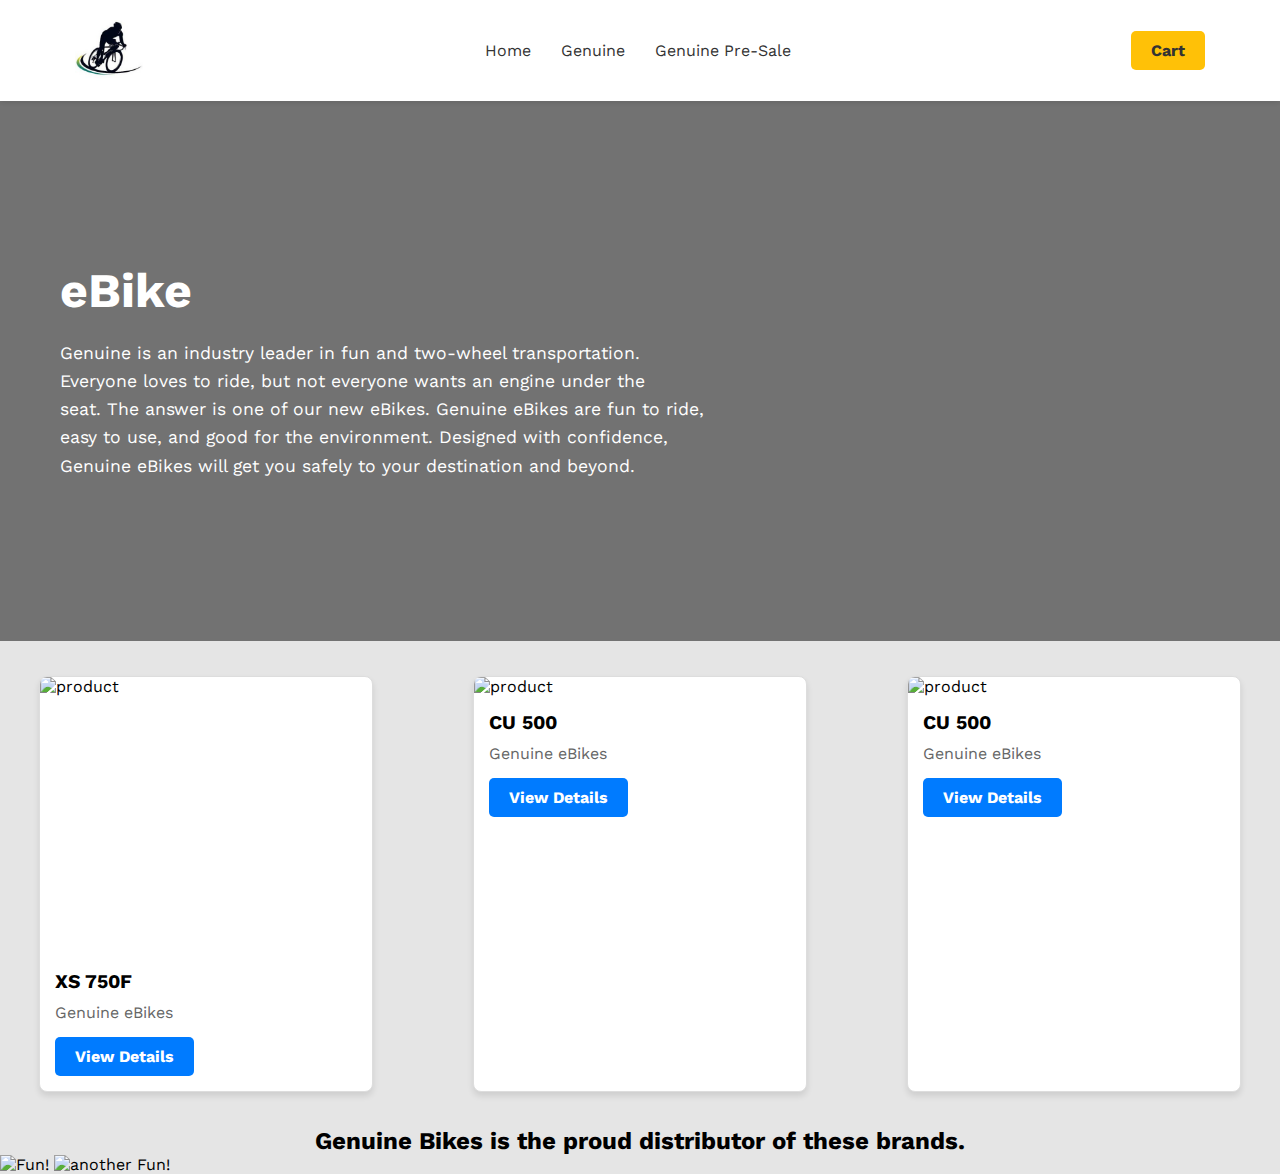
==== app/src/index.html @ b3bcbcaf "first commit" ====
<!DOCTYPE html>
<html lang="en">
  <head>
    <meta charset="UTF-8" />
    <meta name="viewport" content="width=device-width, initial-scale=1.0" />
    <title>Genuine</title>
    <link rel="stylesheet" href="index.css" />
  </head>
  <body class="bg-light">
    <!-- Full-width container with no padding -->
    <div class="container-fluid">
      <header class="header">
        <!-- Logo -->
        <a href="index.html" class="logo">
          <img src="./img/logo.jpg" width="70" alt="logo" />
        </a>

        <!-- Navbar -->
        <nav class="nav">
          <ul class="nav-list">
            <li><a href="#" class="nav-link">Home</a></li>
            <li><a href="#" class="nav-link">Genuine</a></li>
            <li><a href="#" class="nav-link">Genuine Pre-Sale</a></li>
          </ul>
        </nav>

        <!-- Cart Button -->
        <a href="#" class="cart-button">Cart</a>
      </header>

      <!-- e-bike section -->
      <section class="e-bike">
        <div class="e-bike-container">
          <!-- Text Content -->
          <div class="text-content">
            <h1>eBike</h1>
            <p>
              Genuine is an industry leader in fun and two-wheel transportation.
              <br />Everyone loves to ride, but not everyone wants an engine
              under the <br />seat. The answer is one of our new eBikes. Genuine
              eBikes are fun to ride, <br />easy to use, and good for the
              environment. Designed with confidence, <br />Genuine eBikes will
              get you safely to your destination and beyond.
            </p>
          </div>
        </div>
      </section>

      <!--card product-->
      <section class="card-section">
        <div class="card">
          <img
            src="https://www.genuinescooters.com/cdn/shop/files/XS750F-Main-titanium_fa7dd555-19c9-4b7c-81df-d00f7cdeb40d.jpg?v=1711001897&width=500"
            class="card-img"
            width="334"
            height="280"
            alt="product"
          />
          <div class="card-body">
            <h5 class="card-title">XS 750F</h5>
            <p class="card-text">Genuine eBikes</p>
            <a href="#" class="card-button">View Details</a>
          </div>
        </div>

        <div class="card">
          <img
            src="https://www.genuinescooters.com/cdn/shop/files/CU500-Main-black_5c5bb890-1965-48e3-99ff-8b5bfcc1a152.jpg?v=1711001863&width=500"
            class="card-img"
            alt="product"
          />
          <div class="card-body">
            <h5 class="card-title">CU 500</h5>
            <p class="card-text">Genuine eBikes</p>
            <a href="#" class="card-button">View Details</a>
          </div>
        </div>

        <div class="card">
          <img
            src="https://www.genuinescooters.com/cdn/shop/files/CU500-Main-white_c535da49-6063-4cb2-ae09-d8cdd6c9f789.jpg?v=1711001863&width=500"
            class="card-img"
            alt="product"
          />
          <div class="card-body">
            <h5 class="card-title">CU 500</h5>
            <p class="card-text">Genuine eBikes</p>
            <a href="#" class="card-button">View Details</a>
          </div>
        </div>
      </section>

      <!--new section-->
      <section>
        <div class="g-e-bike">
          <div class="title">
            <h2>Genuine Bikes is the proud distributor of these brands.</h2>
          </div>

          <div class="ebike-content">
            <img
              src="https://www.genuinescooters.com/cdn/shop/files/image_7566.png?v=1706265068&width=151"
              alt="Fun!"
            />
            <img
              src="https://www.genuinescooters.com/cdn/shop/files/footer-icons-fun-v2.png?v=1713210122&width=36"
              alt="another Fun!"
            />
          </div>
        </div>
      </section>
    </div>
    <script src="index.js"></script>
  </body>
</html>
---- app/src/index.css ----
@import url("https://fonts.googleapis.com/css2?family=Fira+Code:wght@300..700&family=Inria+Sans:ital,wght@0,300;0,400;0,700;1,300;1,400;1,700&family=Poppins:ital,wght@0,100;0,200;0,300;0,400;0,500;0,600;0,700;0,800;0,900;1,100;1,200;1,300;1,400;1,500;1,600;1,700;1,800;1,900&family=Work+Sans:ital,wght@0,100..900;1,100..900&display=swap");

/* Reset default margins and paddings */
* {
  margin: 0;
  padding: 0;
  box-sizing: border-box;
}

/* Body Styling */
body.bg-light {
  background-color: #e5e5e5;
  font-family: "Work Sans", serif;
}

/* Container */
.container-fluid {
  background-color: #e5e5e5;
  width: 100%;
}

/* Header Styling */
.header {
  background-color: #fff;
  display: flex;
  align-items: center;
  justify-content: space-between;
  padding: 20px 75px;
  box-shadow: 0 2px 5px rgba(0, 0, 0, 0.1);
}
/* logo */
.logo img {
  display: block;
}

/* Navigation Styling */
.nav-list {
  display: flex;
  list-style: none;
  gap: 30px;
}

.nav-link {
  text-decoration: none;
  color: #333;
  font-size: 1rem;
  transition: color 0.3s ease;
}

.nav-link:hover {
  color: #007bff;
}

/* Cart Button Styling */
.cart-button {
  background-color: #ffc107;
  color: #333;
  font-weight: bold;
  padding: 10px 20px;
  border: none;
  border-radius: 5px;
  text-decoration: none;
  transition: background-color 0.3s ease;
}

.cart-button:hover {
  background-color: #e0a800;
}

/* e-bike Section Styling */
.e-bike {
  background-image: url("https://www.genuinescooters.com/cdn/shop/files/eBike-Collection-banner.webp?v=1712855821&width=1400");
  background-size: cover;
  background-position: center;
  position: relative;
  color: white;
  height: 60vh;
  display: flex;
  align-items: center;
  justify-content: center;
}

.e-bike::before {
  content: "";
  position: absolute;
  top: 0;
  left: 0;
  width: 100%;
  height: 100%;
  background-color: rgba(0, 0, 0, 0.5);
  z-index: 1;
}

.e-bike-container {
  position: relative;
  z-index: 2;
  max-width: 800px;
  padding: 20px;
  position: absolute;
  left: 40px;
}

.text-content {
  text-align: left;
}

.text-content h1 {
  font-size: 3rem;
  font-weight: bold;
  margin-bottom: 20px;
}

.text-content p {
  font-size: 1.1rem;
  line-height: 1.6;
}

/* Card Section Styling */
.card-section {
  display: flex;
  justify-content: center;
  padding: 20px;
}

/* Card Container */
/* Card Section Styling */
.card-section {
  display: flex;
  gap: 100px;
  justify-content: center;
  padding: 35px;
  flex-wrap: wrap;
}

/* Card Container */
.card {
  width: 334px;
  border: 1px solid #ddd;
  border-radius: 8px;
  overflow: hidden;
  background-color: #fff;
  box-shadow: 0 4px 6px rgba(0, 0, 0, 0.1);
  transition: transform 0.3s ease, box-shadow 0.3s ease;
}

.card:hover {
  transform: translateY(-5px);
  box-shadow: 0 6px 10px rgba(0, 0, 0, 0.15);
}

/* Card Image */
.card-img {
  width: 100%;
  height: auto;
  display: block;
}

/* Card Body */
.card-body {
  padding: 15px;
}

.card-title {
  font-size: 1.21rem;
  font-weight: bold;
  margin-bottom: 10px;
  color: #000;
}

.card-text {
  font-size: 1rem;
  color: #666;
  margin-bottom: 15px;
}

/* Button Styling */
.card-button {
  display: inline-block;
  padding: 10px 20px;
  background-color: #007bff;
  color: #fff;
  text-decoration: none;
  font-size: 1rem;
  font-weight: bold;
  border-radius: 5px;
  transition: background-color 0.3s ease;
}

.card-button:hover {
  background-color: #0056b3;
}

.title {
  display: flex;
  align-items: center;
  justify-content: center;
  text-align: center;
}

/* Responsive Design */
@media (max-width: 768px) {
  .header {
    flex-direction: column;
    align-items: flex-start;
    padding: 20px;
  }

  .nav-list {
    flex-direction: column;
    gap: 15px;
    margin-top: 15px;
  }

  .e-bike {
    height: auto;
    padding: 50px 20px;
  }

  .text-content h1 {
    font-size: 2.5rem;
  }

  .text-content p {
    font-size: 1rem;
  }
}
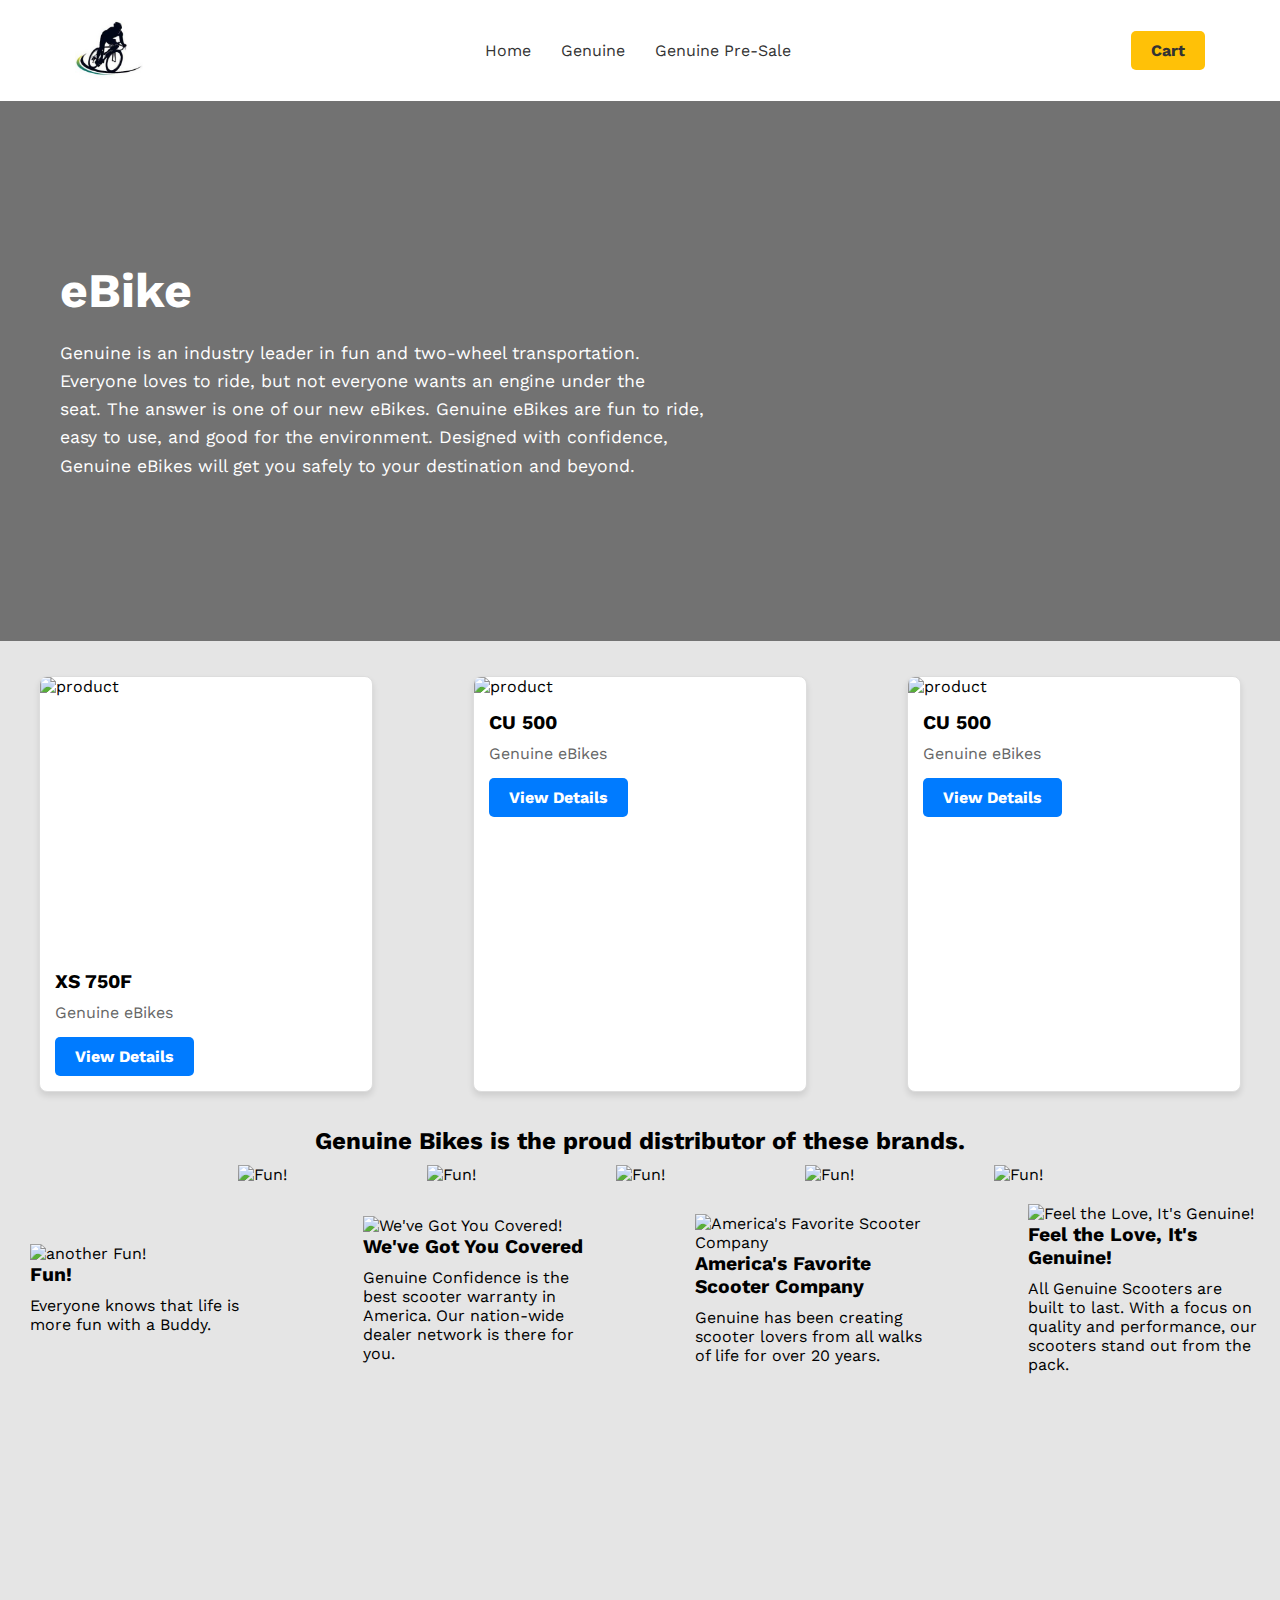
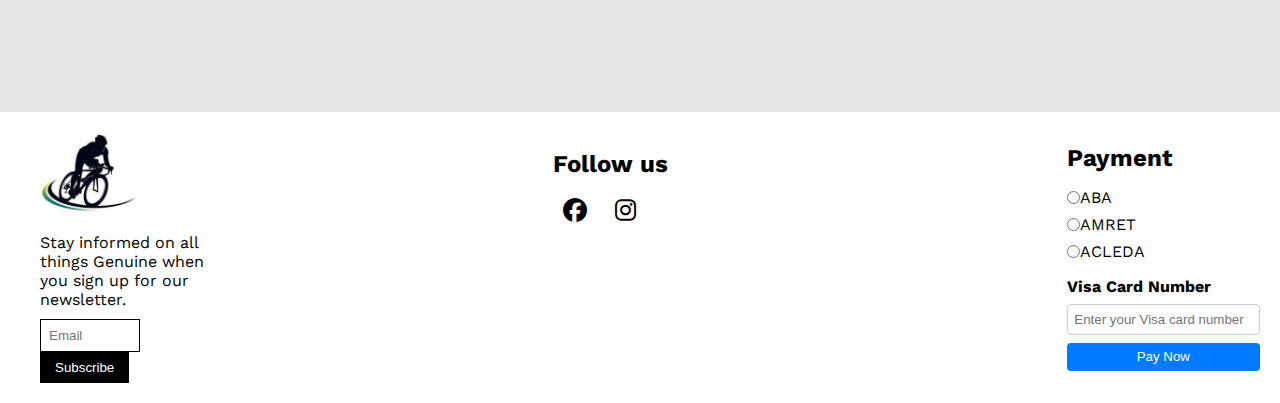
==== commit 67d51b49: "first commit" ====
--- a/app/src/index.html
+++ b/app/src/index.html
@@ -5,8 +5,17 @@
     <meta name="viewport" content="width=device-width, initial-scale=1.0" />
     <title>Genuine</title>
     <link rel="stylesheet" href="index.css" />
+    <!--icon-->
+    <link
+      rel="stylesheet"
+      href="https://cdnjs.cloudflare.com/ajax/libs/font-awesome/6.7.2/css/all.min.css"
+      integrity="sha512-Evv84Mr4kqVGRNSgIGL/F/aIDqQb7xQ2vcrdIwxfjThSH8CSR7PBEakCr51Ck+w+/U6swU2Im1vVX0SVk9ABhg=="
+      crossorigin="anonymous"
+      referrerpolicy="no-referrer"
+    />
   </head>
-  <body class="bg-light">
+
+  <body>
     <!-- Full-width container with no padding -->
     <div class="container-fluid">
       <header class="header">
@@ -59,7 +68,7 @@
           <div class="card-body">
             <h5 class="card-title">XS 750F</h5>
             <p class="card-text">Genuine eBikes</p>
-            <a href="#" class="card-button">View Details</a>
+            <a href="./detail/detail.html" class="card-button">View Details</a>
           </div>
         </div>
 
@@ -72,7 +81,7 @@
           <div class="card-body">
             <h5 class="card-title">CU 500</h5>
             <p class="card-text">Genuine eBikes</p>
-            <a href="#" class="card-button">View Details</a>
+            <a href="./detail/detail.html" class="card-button">View Details</a>
           </div>
         </div>
 
@@ -85,7 +94,7 @@
           <div class="card-body">
             <h5 class="card-title">CU 500</h5>
             <p class="card-text">Genuine eBikes</p>
-            <a href="#" class="card-button">View Details</a>
+            <a href="./detail/detail.html" class="card-button">View Details</a>
           </div>
         </div>
       </section>
@@ -97,18 +106,171 @@
             <h2>Genuine Bikes is the proud distributor of these brands.</h2>
           </div>
 
-          <div class="ebike-content">
+          <div class="img-logo">
             <img
               src="https://www.genuinescooters.com/cdn/shop/files/image_7566.png?v=1706265068&width=151"
               alt="Fun!"
             />
             <img
-              src="https://www.genuinescooters.com/cdn/shop/files/footer-icons-fun-v2.png?v=1713210122&width=36"
-              alt="another Fun!"
-            />
+              src="https://www.genuinescooters.com/cdn/shop/files/image_7566_1.png?v=1706265068&width=151"
+              alt="Fun!"
+            />
+            <img
+              src="https://www.genuinescooters.com/cdn/shop/files/image_7566_2.png?v=1706265068&width=100"
+              alt="Fun!"
+            />
+            <img
+              src="https://www.genuinescooters.com/cdn/shop/files/image_7566_3.png?v=1706265068&width=151"
+              alt="Fun!"
+            />
+            <img
+              src="https://www.genuinescooters.com/cdn/shop/files/image_7567.png?v=1706265068&width=150"
+              alt="Fun!"
+            />
+          </div>
+
+          <div class="ebike">
+            <div class="bike-content">
+              <img
+                src="https://www.genuinescooters.com/cdn/shop/files/footer-icons-fun-v2.png?v=1713210122&width=36"
+                alt="another Fun!"
+              />
+              <div class="content">
+                <h5 class="card-title">Fun!</h5>
+                <p>Everyone knows that life is more fun with a Buddy.</p>
+              </div>
+            </div>
+
+            <div class="bike-content">
+              <img
+                src="https://www.genuinescooters.com/cdn/shop/files/footer-icons-check-v2.png?v=1713210867&width=36"
+                alt="We've Got You Covered!"
+              />
+              <div class="content">
+                <h5 class="card-title">We've Got You Covered</h5>
+                <p>
+                  Genuine Confidence is the best scooter warranty in America.
+                  Our nation-wide dealer network is there for you.
+                </p>
+              </div>
+            </div>
+
+            <div class="bike-content">
+              <img
+                src="https://www.genuinescooters.com/cdn/shop/files/footer-icons-hex.png?v=1713210247&width=36"
+                alt="America's Favorite Scooter Company"
+              />
+              <div class="content">
+                <h5 class="card-title">America's Favorite Scooter Company</h5>
+                <p>
+                  Genuine has been creating scooter lovers from all walks of
+                  life for over 20 years.
+                </p>
+              </div>
+            </div>
+
+            <div class="bike-content">
+              <img
+                src="https://www.genuinescooters.com/cdn/shop/files/footer-icons-heart-v2.png?v=1713210853&width=36"
+                alt="Feel the Love, It's Genuine!"
+              />
+              <div class="content">
+                <h5 class="card-title">Feel the Love, It's Genuine!</h5>
+                <p>
+                  All Genuine Scooters are built to last. With a focus on
+                  quality and performance, our scooters stand out from the pack.
+                </p>
+              </div>
+            </div>
           </div>
         </div>
       </section>
+
+      <!--footer-->
+      <footer>
+        <div class="footer">
+          <div class="info">
+            <img
+              src="./img/logo.jpg"
+              alt="logo"
+              style="width: 100px; height: auto"
+            />
+            <p>
+              Stay informed on all <br />things Genuine when <br />you sign up
+              for our newsletter.
+            </p>
+            <div class="subscribe">
+              <input
+                type="email"
+                placeholder="Email"
+                aria-label="Email Address"
+              />
+              <button type="button">Subscribe</button>
+            </div>
+          </div>
+
+          <div class="info">
+            <h3 class="info-title">Follow us</h3>
+            <div class="social-icons">
+              <a
+                href="https://facebook.com"
+                target="_blank"
+                aria-label="Facebook"
+              >
+                <i class="fab fa-facebook"></i>
+              </a>
+              <a
+                href="https://instagram.com"
+                target="_blank"
+                aria-label="Instagram"
+              >
+                <i class="fab fa-instagram"></i>
+              </a>
+              <br />
+              <br />
+              <br />
+              <br />
+              <br />
+              <br />
+              <br />
+              <br />
+            </div>
+          </div>
+
+          <div class="info">
+            <h3 class="info-title">Payment</h3>
+            <div class="checklist">
+              <ul>
+                <li>
+                  <input type="radio" id="item1" name="payment-method" />
+                  <label for="item1">ABA</label>
+                </li>
+                <li>
+                  <input type="radio" id="item2" name="payment-method" />
+                  <label for="item2">AMRET</label>
+                </li>
+                <li>
+                  <input type="radio" id="item3" name="payment-method" />
+                  <label for="item3">ACLEDA</label>
+                </li>
+              </ul>
+            </div>
+            <div class="visa-payment">
+              <label for="visa-number">Visa Card Number</label>
+              <input
+                type="text"
+                id="visa-number"
+                name="visa-number"
+                placeholder="Enter your Visa card number"
+                maxlength="16"
+                pattern="[0-9]{16}"
+                required
+              />
+              <button id="pay-now">Pay Now</button>
+            </div>
+          </div>
+        </div>
+      </footer>
     </div>
     <script src="index.js"></script>
   </body>
--- a/app/src/index.css
+++ b/app/src/index.css
@@ -8,7 +8,7 @@
 }
 
 /* Body Styling */
-body.bg-light {
+body {
   background-color: #e5e5e5;
   font-family: "Work Sans", serif;
 }
@@ -26,7 +26,6 @@
   align-items: center;
   justify-content: space-between;
   padding: 20px 75px;
-  box-shadow: 0 2px 5px rgba(0, 0, 0, 0.1);
 }
 /* logo */
 .logo img {
@@ -65,6 +64,15 @@
 
 .cart-button:hover {
   background-color: #e0a800;
+}
+
+.bike-content {
+  display: flex;
+  align-items: start;
+  justify-content: start;
+  flex-direction: column;
+  width: 300px;
+  /* border: 2px solid #e0a800; */
 }
 
 /* e-bike Section Styling */
@@ -197,30 +205,147 @@
   text-align: center;
 }
 
-/* Responsive Design */
-@media (max-width: 768px) {
-  .header {
-    flex-direction: column;
-    align-items: flex-start;
-    padding: 20px;
-  }
-
-  .nav-list {
-    flex-direction: column;
-    gap: 15px;
-    margin-top: 15px;
-  }
-
-  .e-bike {
-    height: auto;
-    padding: 50px 20px;
-  }
-
-  .text-content h1 {
-    font-size: 2.5rem;
-  }
-
-  .text-content p {
-    font-size: 1rem;
-  }
-}
+.img-logo {
+  display: flex;
+  align-items: center;
+  justify-content: center;
+  /* border: 2px solid #0056b3; */
+  padding: 10px 20px;
+  gap: 140px;
+}
+
+.img-logo img:hover {
+  cursor: pointer;
+  transform: scale(1.1);
+  transition: 0.3s ease;
+}
+
+.ebike {
+  display: flex;
+  align-items: center;
+  justify-content: center;
+  flex-direction: row;
+  padding: 10px 20px;
+  gap: 100px;
+  margin-left: 10px;
+  /* border: 2px solid #000; */
+}
+
+.g-e-bike {
+  height: 65vh;
+}
+
+.footer {
+  display: flex;
+  align-items: center;
+  justify-content: center;
+  flex-direction: row;
+  gap: 300px;
+  padding: 20px;
+  background-color: #fff;
+}
+
+.info {
+  margin-left: 20px;
+  width: 220px;
+}
+
+.info img {
+  margin-bottom: 10px;
+}
+
+.subscribe {
+  margin-top: 10px;
+}
+
+.subscribe input {
+  padding: 8px;
+  width: 100px;
+  margin-right: 5px;
+  border: 1px solid #000;
+}
+
+.subscribe button {
+  padding: 8px 15px;
+  background-color: #000;
+  color: #fff;
+  border: none;
+  cursor: pointer;
+}
+
+.subscribe button:hover {
+  border: 2px solid #000;
+  background: transparent;
+  color: #000;
+  transition: 0.4s ease;
+}
+
+.info-title {
+  margin: 0 0 10px 0;
+  font-size: 1.5rem;
+  font-weight: bold;
+}
+
+.social-icons i {
+  margin: 10px 0;
+}
+
+.social-icons a {
+  margin: 0 10px;
+  color: #020000;
+  font-size: 24px;
+  text-decoration: none;
+}
+
+.social-icons a:hover {
+  color: #007bff;
+}
+
+.visa-payment {
+  margin-top: 1em;
+  display: flex;
+  flex-direction: column;
+  gap: 0.5em;
+}
+
+.visa-payment label {
+  font-weight: bold;
+}
+
+.visa-payment input[type="text"] {
+  padding: 0.5em;
+  border: 1px solid #ccc;
+  border-radius: 4px;
+}
+
+.visa-payment button {
+  padding: 0.5em 1em;
+  background-color: #007bff;
+  color: white;
+  border: none;
+  border-radius: 4px;
+  cursor: pointer;
+}
+
+.visa-payment button:hover {
+  background-color: #0056b3;
+}
+
+.checklist {
+  margin-top: 1em;
+}
+
+.checklist ul {
+  list-style: none;
+  padding: 0;
+}
+
+.checklist li {
+  margin: 0.5em 0;
+  display: flex;
+  align-items: center;
+}
+
+.checklist input[type="checkbox"] {
+  margin-right: 0.5em;
+}
